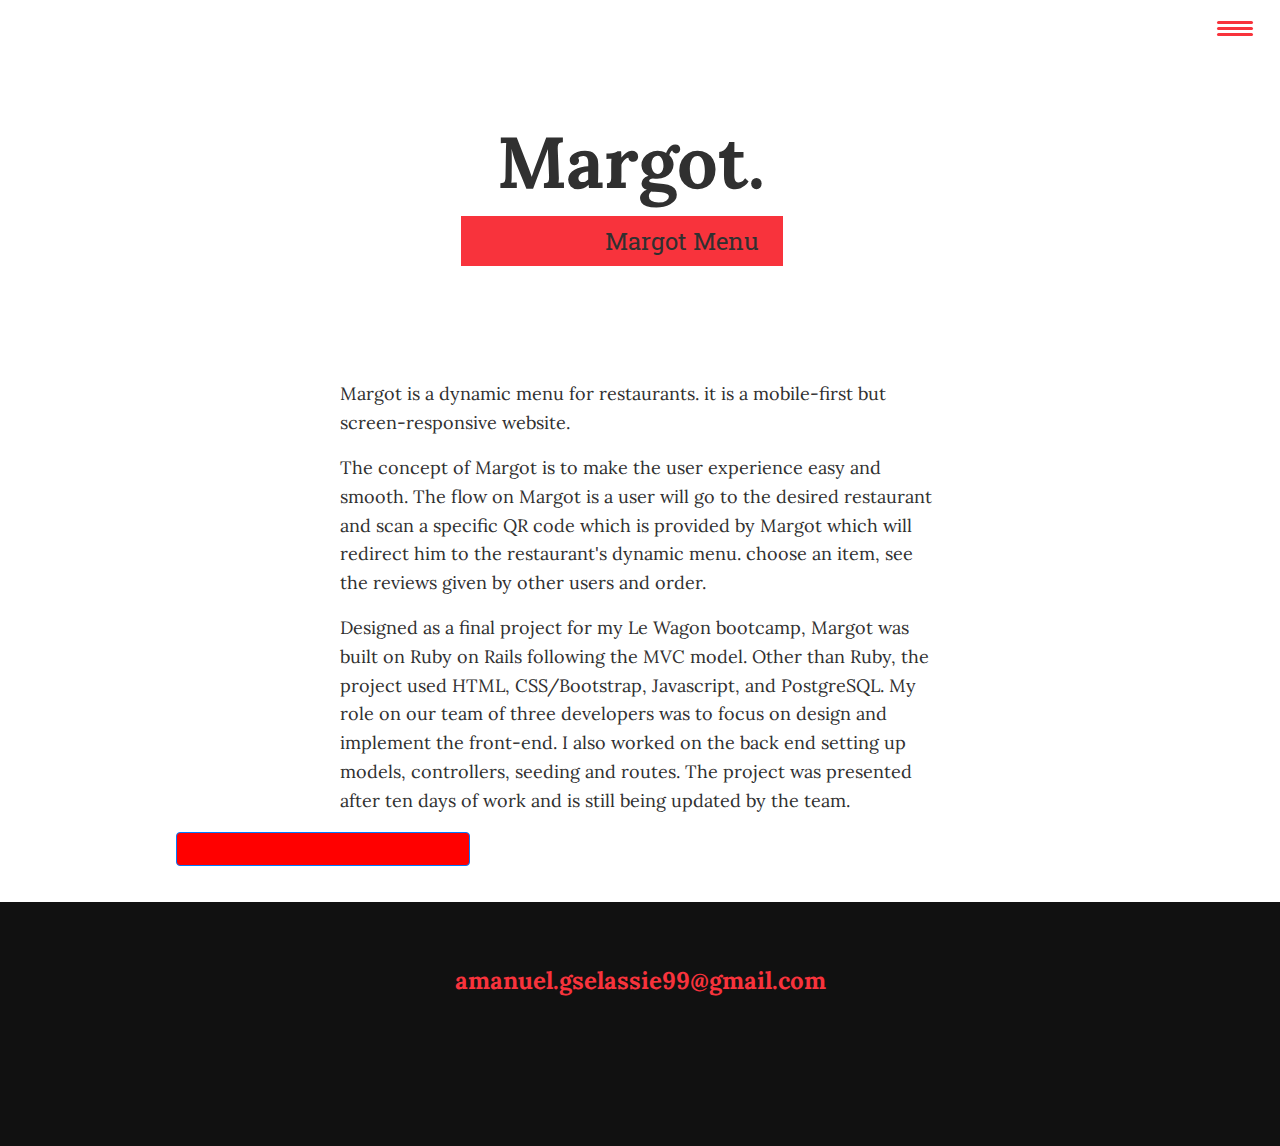
==== Margot-Portfolio.html @ 9493b675 "btn created" ====
<!DOCTYPE html>
<html lang="en">
    <head>
        <meta charset="UTF-8">
        <meta name="viewport" content="width=device-width, initial-scale=1.0">
        <title>Portfolio Website</title>
        <link rel="stylesheet" href="https://cdnjs.cloudflare.com/ajax/libs/normalize/7.0.0/normalize.min.css">
        <link rel="stylesheet" href="https://cdnjs.cloudflare.com/ajax/libs/font-awesome/5.11.2/css/all.css" integrity="sha256-46qynGAkLSFpVbEBog43gvNhfrOj+BmwXdxFgVK/Kvc=" crossorigin="anonymous" />
         <link rel="stylesheet" href="https://maxcdn.bootstrapcdn.com/bootstrap/4.5.2/css/bootstrap.min.css">
  <script src="https://ajax.googleapis.com/ajax/libs/jquery/3.5.1/jquery.min.js"></script>
  <script src="https://cdnjs.cloudflare.com/ajax/libs/popper.js/1.16.0/umd/popper.min.js"></script>
  <script src="https://maxcdn.bootstrapcdn.com/bootstrap/4.5.2/js/bootstrap.min.js"></script>
        <!-- Update these with your own fonts -->
        <link href="https://fonts.googleapis.com/css?family=Lora:400,700|Roboto+Slab:400,700&display=swap" rel="stylesheet">

        <link rel="stylesheet" href="css/style.css">

    </head>
    <body>
        <header>
            <div class="logo">
                <img src="img/devjane.png" alt="">
            </div>
            <button class="nav-toggle" aria-label="toggle navigation">
                <span class="hamburger"></span>
            </button>
            <nav class="nav">
                <ul class="nav__list">
                    <li class="nav__item"><a href="index.html" class="nav__link">Home</a></li>
                    <li class="nav__item"><a href="index.html#services" class="nav__link">My Services</a></li>
                    <li class="nav__item"><a href="index.html#about" class="nav__link">About me</a></li>
                    <li class="nav__item"><a href="index.html#work" class="nav__link">My Work</a></li>
                </ul>
            </nav>
        </header>


        <section class="intro">
            <h1 class="section__title section__title--intro">
                 <strong>Margot.</strong>
            </h1>
            <p class="section__subtitle section__subtitle--intro">Margot Menu
            </p>
            <!-- <img src="img/mg.png" alt="" class="intro__img"> -->
        </section>

        <div class="portfolio-item-individual">
            <p>Margot is a dynamic menu for restaurants. it is a mobile-first but screen-responsive website.<br/> </p>
            <p>The concept of Margot is to make the user experience easy and smooth. The flow on Margot is a user will go to the desired restaurant and scan a specific QR code which is provided by Margot which will redirect him to the restaurant's dynamic menu. choose an item, see the reviews given by other users and order.</p>
            <p>Designed as a final project for my Le Wagon bootcamp, Margot was built on Ruby on Rails following the MVC model. Other than Ruby, the project used HTML, CSS/Bootstrap, Javascript, and PostgreSQL. My role on our team of three developers was to focus on design and implement the front-end. I also worked on the back end setting up models, controllers, seeding and routes. The project was presented after ten days of work and is still being updated by the team.</p>
            <img src="img/portfolio-details.jpg" alt="">
             <button type="button" class="btn btn-primary" href="https://margot-restaurants.herokuapp.com/">here is a link to margot</button>



        </div>


        <!-- Footer -->
        <footer class="footer">

            <a href="#" class="footer__link">amanuel.gselassie99@gmail.com</a>
            <ul class="social-list">
                <li class="social-list__item">
                   <li class="social-list__item">
                    <a class="social-list__link" href="https://github.com">
                        <i class="fab fa-github"></i>
                    </a>
                    <li class="social-list__item">
                    <a class="social-list__link" href="https://linkedin.com">
                        <i class="fab fa-linkedin"></i>
                    </a>
                    <li class="social-list__item">
                    <a class="social-list__link" href="https://linkedin.com">
                        <i class="fab fa-youtube"></i>
                    </a>

                </li>
               <!--  <li class="social-list__item">
                    <a class="social-list__link" href="http://dribbble.com">
                        <i class="fab fa-dribbble"></i>
                    </a> -->
                </li>

                </li>
                </li>
            </ul>
        </footer>


        <script src="js/index.js"></script>

    </body>
</html>
---- css/style.css ----
*,
*::before,
*::after {
    box-sizing: border-box;
}

/* Custom Properties, update these for your own design */

:root {
    --ff-primary: 'Lora', serif;
    --ff-secondary: 'Roboto Slab', serif;

    --fw-reg: 400;
    --fw-bold: 700;

    --clr-light: #fff;
    --clr-dark: #303030;
    --clr-accent: #f8333c;

    --fs-h1: 3rem;
    --fs-h2: 2.25rem;
    --fs-h3: 1.25rem;
    --fs-body: 1rem;

    --bs: 0.25em 0.25em 0.75em rgba(0,0,0,.25),
          0.125em 0.125em 0.25em rgba(0,0,0,.15);
}

@media (min-width: 800px) {
    :root {
        --fs-h1: 4.5rem;
        --fs-h2: 3.75rem;
        --fs-h3: 1.5rem;
        --fs-body: 1.125rem;
    }
}

/* General styles */

/* endable this to add smooth scrolling */
/* html {
    scroll-behavior: smooth;
} */


body {
    background: var(--clr-light);
    color: var(--clr-dark);
    margin: 0;
    font-family: var(--ff-primary);
    font-size: var(--fs-body);
    line-height: 1.6;
}

section {
    padding: 5em 2em;
}

img {
    display: block;
    max-width: 100%;
}

strong { font-weight: var(--fw-bold) }

:focus {
    outline: 3px solid var(--clr-accent);
    outline-offset: 3px;
}

/* Buttons */

.btn {
    display: inline-block;
    padding: .5em 2.5em;
    background: red;
    color: red;
    text-decoration: none;
    cursor: pointer;
    font-size: .8rem;
    text-transform: uppercase;
    letter-spacing: 2px;
    font-weight: var(--fw-bold);
    transition: transform 200ms ease-in-out;
}


.btn:hover {
    transform: scale(1.1);
}

/* Typography */

h1,
h2,
h3 {
    line-height: 1;
    margin: 0;
}

h1 { font-size: var(--fs-h1) }
h2 { font-size: var(--fs-h2) }
h3 { font-size: var(--fs-h3) }


.section__title {
    margin-bottom: .25em;
}

.section__title--intro {
    font-weight: var(--fw-reg);
}

.section__title--intro strong {
    display: block;
}

.section__subtitle {
    margin: 0;
    font-size: var(--fs-h3);
}

.section__subtitle--intro,
.section__subtitle--about {
    background: var(--clr-accent);
    padding: .25em 1em;
    font-family: var(--ff-secondary);
    margin-bottom: 1em;
}

.section__subtitle--work {
    color: var(--clr-accent);
    font-weight: var(--fw-bold);
    margin-bottom: 2em;
}

/* header */

header {
    display: flex;
    justify-content: space-between;
    padding: 1em;
}

.logo {
    max-width: 100px;
}

.nav {
    position: fixed;
    background: var(--clr-dark);
    color: var(--clr-light);
    top: 0;
    bottom: 0;
    left: 0;
    right: 0;
    z-index: 100;

    transform: translateX(100%);
    transition: transform 250ms cubic-bezier(.5, 0, .5, 1);
}

.nav__list {
    list-style: none;
    display: flex;
    height: 100%;
    flex-direction: column;
    justify-content: space-evenly;
    align-items: center;
    margin: 0;
    padding: 0;
}

.nav__link {
    color: inherit;
    font-weight: var(--fw-bold);
    font-size: var(--fs-h2);
    text-decoration: none;
}

.nav__link:hover {
    color: var(--clr-accent);
}

.nav-toggle {
    padding: .5em;
    background: transparent;
    border: 0;
    cursor: pointer;
    position: absolute;
    right: 1em;
    top: 1em;
    z-index: 1000;
}

.nav-open .nav {
    transform: translateX(0);
}

.nav-open .nav-toggle {
    position: fixed;
}

.nav-open .hamburger {
    transform: rotate(.625turn);
}

.nav-open .hamburger::before {
    transform: rotate(90deg) translateX(-6px);
}

.nav-open .hamburger::after {
    opacity: 0;
}






.hamburger {
    display: block;
    position: relative;
}

.hamburger,
.hamburger::before,
.hamburger::after {
    background: var(--clr-accent);
    width: 2em;
    height: 3px;
    border-radius: 1em;
    transition: transform 250ms ease-in-out;
}


.hamburger::before,
.hamburger::after {
    content: '';
    position: absolute;
    left: 0;
    right: 0;
}

.hamburger::before { top: 6px; }
.hamburger::after { bottom: 6px; }


/*  Intro section  */

.intro {
    position: relative;
}

.intro__img {
    box-shadow: var(--bs);
}

.section__subtitle--intro {
    display: inline-block;
}

@media (min-width: 600px) {
    .intro {
        display: grid;
        width: min-content;
        margin: 0 auto;
        grid-column-gap: 1em;
        grid-template-areas:
            "img title"
            "img subtitle";
        grid-template-columns: min-content max-content;
    }

    .intro__img {
        grid-area: img;
        min-width: 300px;
        position: relative;
        z-index: 2;
    }

    .section__subtitle--intro {
        align-self: start;
        grid-column: -1 / 1;
        grid-row: 2;
        text-align: right;
        position: relative;
        left: -1.5em;
        width: calc(100% + 1.5em);
    }
}



/*  My services section  */

.my-services {
    background-color: var(--clr-dark);
   /* background-image: url(../img/neww.jpeg);*/
    background-size: cover;
    /* background-blend-mode: multiply; */
    color: var(--clr-light);
    text-align: center;
}

.section__title--services {
    color: var(--clr-accent);
    position: relative;
}

.section__title--services::after {
    content: '';
    display: block;
    width: 2em;
    height: 1px;
    margin: 0.5em auto 1em;
    background: var(--clr-light);
    opacity: 0.25;
}

.services {
    margin-bottom: 4em;
  text-align: justify;
}

.service {
    max-width: 500px;
    margin: 0 auto;
}

@media (min-width: 800px) {
    .services {
        display: flex;
        max-width: 1000px;
        margin-left: auto;
        margin-right: auto;
    }

    .service + .service {
        margin-left: 2em;
    }
}


.about-me {
    max-width: 1000px;
    margin: 0 auto;
}

.about-me__img {
    box-shadow: var(--bs);
}

@media (min-width: 600px) {
    .about-me {
        display: grid;
        grid-template-columns: 1fr 200px;
        grid-template-areas:
            "title img"
            "subtitle img"
            "text img";
        grid-column-gap: 2em;
    }

    .section__title--about {
        grid-area: title;
    }

    .section__subtitle--about {
        grid-column: 1 / -1;
        grid-row: 2;
        position: relative;
        left: -1em;
        width: calc(100% + 2em);
        padding-left: 1em;
        padding-right: calc(200px + 4em);
    }

    .about-me__img {
        grid-area: img;
        position: relative;
        z-index: 2;
    }
}

/* My Work */

.my-work {
    background-color: var(--clr-dark);
    color: var(--clr-light);
    text-align: center;
}

.portfolio {
    display: grid;
    grid-template-columns: repeat(auto-fit, minmax(10px, 1fr));
}

.portfolio__item {
    background: var(--clr-accent);
    overflow: hidden;
    justify-self: center;
    height: 525px;
    position: relative;
}

.portfolio__img {
    transition:
        transform 750ms cubic-bezier(.5, 0, .5, 1),
        opacity 250ms linear;
        height: 100%;
        object-fit: cover;
}

.portfolio__item:focus {
    position: relative;
    z-index: 2;
}

.portfolio__img:hover,
.portfolio__item:focus .portfolio__img {
    transform: scale(1.2);
    opacity: .5;
}

.portfolio__item:hover .img__description {
  z-index: 3;
}

.img__description {
    position: absolute;
    top: 200px;
    left: 55px;
    width: 50%;
    color: black;
    font-weight: 700;
    font-size: 20px;
    pointer-events: none;
    z-index: -1;
}

/* footer */

.footer {
    background: #111;
    color: var(--clr-accent);
    text-align: center;
    padding: 2.5em 0;
    font-size: var(--fs-h3);

}

.footer a {
    color: inherit;
    text-decoration: none;
}

.footer__link {
    font-weight: var(--fw-bold);
}

.footer__link:hover,
.social-list__link:hover {
    opacity: .7;
}

.footer__link:hover {
    text-decoration: underline;
}

.social-list {
    list-style: none;
    display: flex;
    justify-content: center;
    margin: 2em 0 0;
    padding: 0;
}

.social-list__item {
    margin: 0 .5em;
}

.social-list__link {
    padding: .5em;
}


/* Individual portfolio item styles */

.portfolio-item-individual {
    padding: 0 2em 2em;
    max-width: 1000px;
    margin: 0 auto;
}

.portfolio-item-individual p {
    max-width: 600px;
    margin-left: auto;
    margin-right: auto;
}
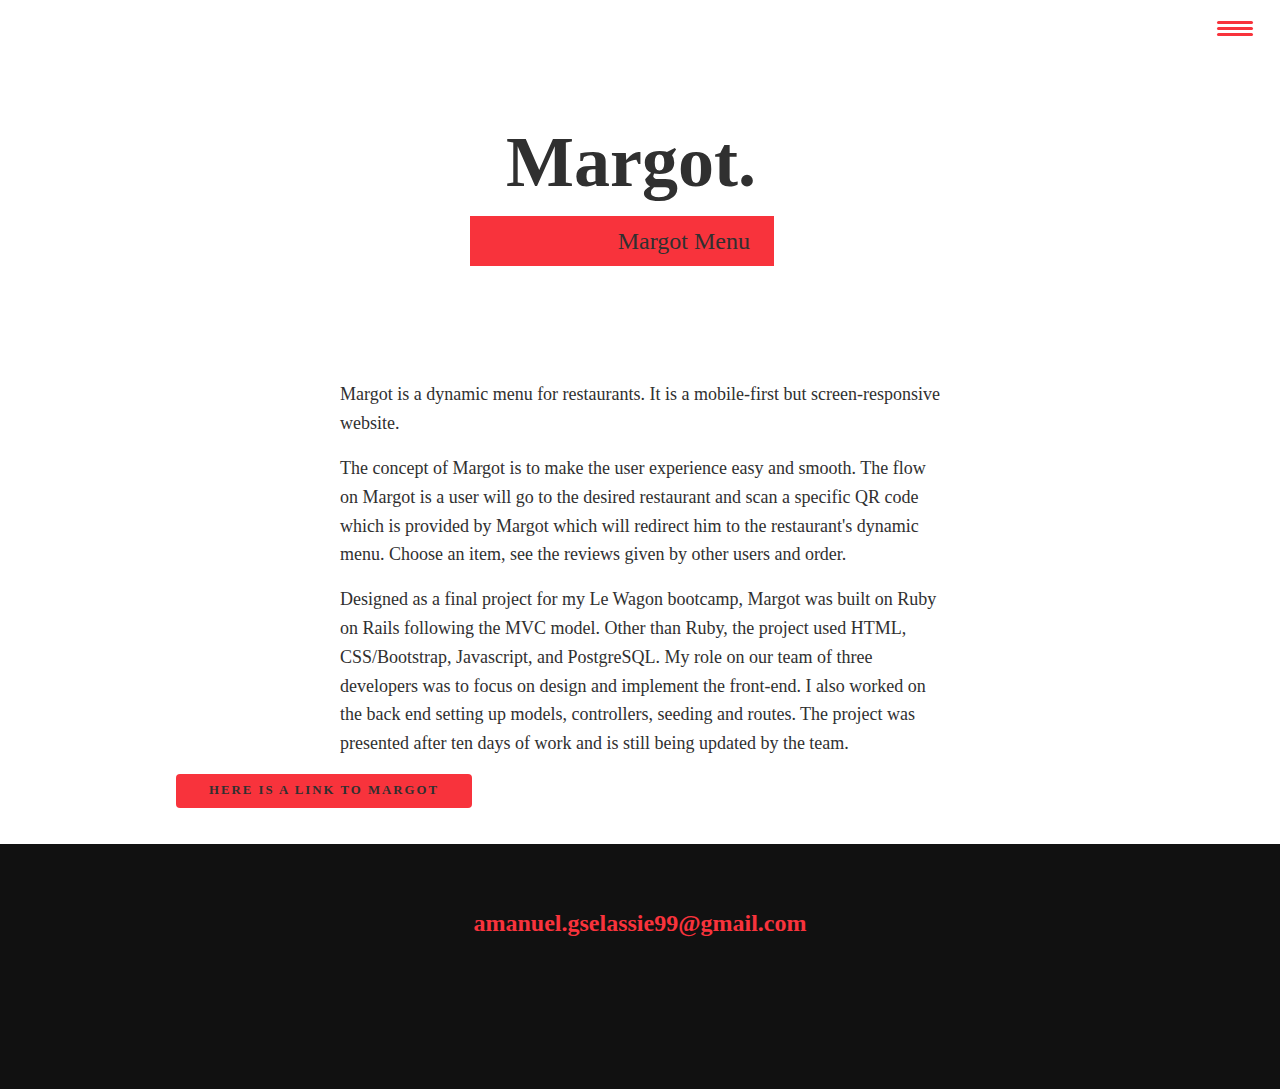
==== commit 38213df0: "link" ====
--- a/Margot-Portfolio.html
+++ b/Margot-Portfolio.html
@@ -10,8 +10,8 @@
   <script src="https://ajax.googleapis.com/ajax/libs/jquery/3.5.1/jquery.min.js"></script>
   <script src="https://cdnjs.cloudflare.com/ajax/libs/popper.js/1.16.0/umd/popper.min.js"></script>
   <script src="https://maxcdn.bootstrapcdn.com/bootstrap/4.5.2/js/bootstrap.min.js"></script>
-        <!-- Update these with your own fonts -->
-        <link href="https://fonts.googleapis.com/css?family=Lora:400,700|Roboto+Slab:400,700&display=swap" rel="stylesheet">
+
+        <link href="https://fonts.googleapis.com/css2?family=Fraunces:wght@400;500;600;700&family=Oxygen+Mono&display=swap" rel="stylesheet">
 
         <link rel="stylesheet" href="css/style.css">
 
@@ -45,11 +45,12 @@
         </section>
 
         <div class="portfolio-item-individual">
-            <p>Margot is a dynamic menu for restaurants. it is a mobile-first but screen-responsive website.<br/> </p>
-            <p>The concept of Margot is to make the user experience easy and smooth. The flow on Margot is a user will go to the desired restaurant and scan a specific QR code which is provided by Margot which will redirect him to the restaurant's dynamic menu. choose an item, see the reviews given by other users and order.</p>
+            <p>Margot is a dynamic menu for restaurants. It is a mobile-first but screen-responsive website.<br/> </p>
+            <p>The concept of Margot is to make the user experience easy and smooth. The flow on Margot is a user will go to the desired restaurant and scan a specific QR code which is provided by Margot which will redirect him to the restaurant's dynamic menu. Choose an item, see the reviews given by other users and order.</p>
             <p>Designed as a final project for my Le Wagon bootcamp, Margot was built on Ruby on Rails following the MVC model. Other than Ruby, the project used HTML, CSS/Bootstrap, Javascript, and PostgreSQL. My role on our team of three developers was to focus on design and implement the front-end. I also worked on the back end setting up models, controllers, seeding and routes. The project was presented after ten days of work and is still being updated by the team.</p>
             <img src="img/portfolio-details.jpg" alt="">
-             <button type="button" class="btn btn-primary" href="https://margot-restaurants.herokuapp.com/">here is a link to margot</button>
+
+            <a type="button" class="btn"  href="https://margot-restaurants.herokuapp.com/">here is a link to margot</a>
 
 
 
--- a/css/style.css
+++ b/css/style.css
@@ -73,8 +73,8 @@
 .btn {
     display: inline-block;
     padding: .5em 2.5em;
-    background: red;
-    color: red;
+    background: var(--clr-accent);
+    color: var(--clr-dark);
     text-decoration: none;
     cursor: pointer;
     font-size: .8rem;
@@ -83,7 +83,6 @@
     font-weight: var(--fw-bold);
     transition: transform 200ms ease-in-out;
 }
-
 
 .btn:hover {
     transform: scale(1.1);
